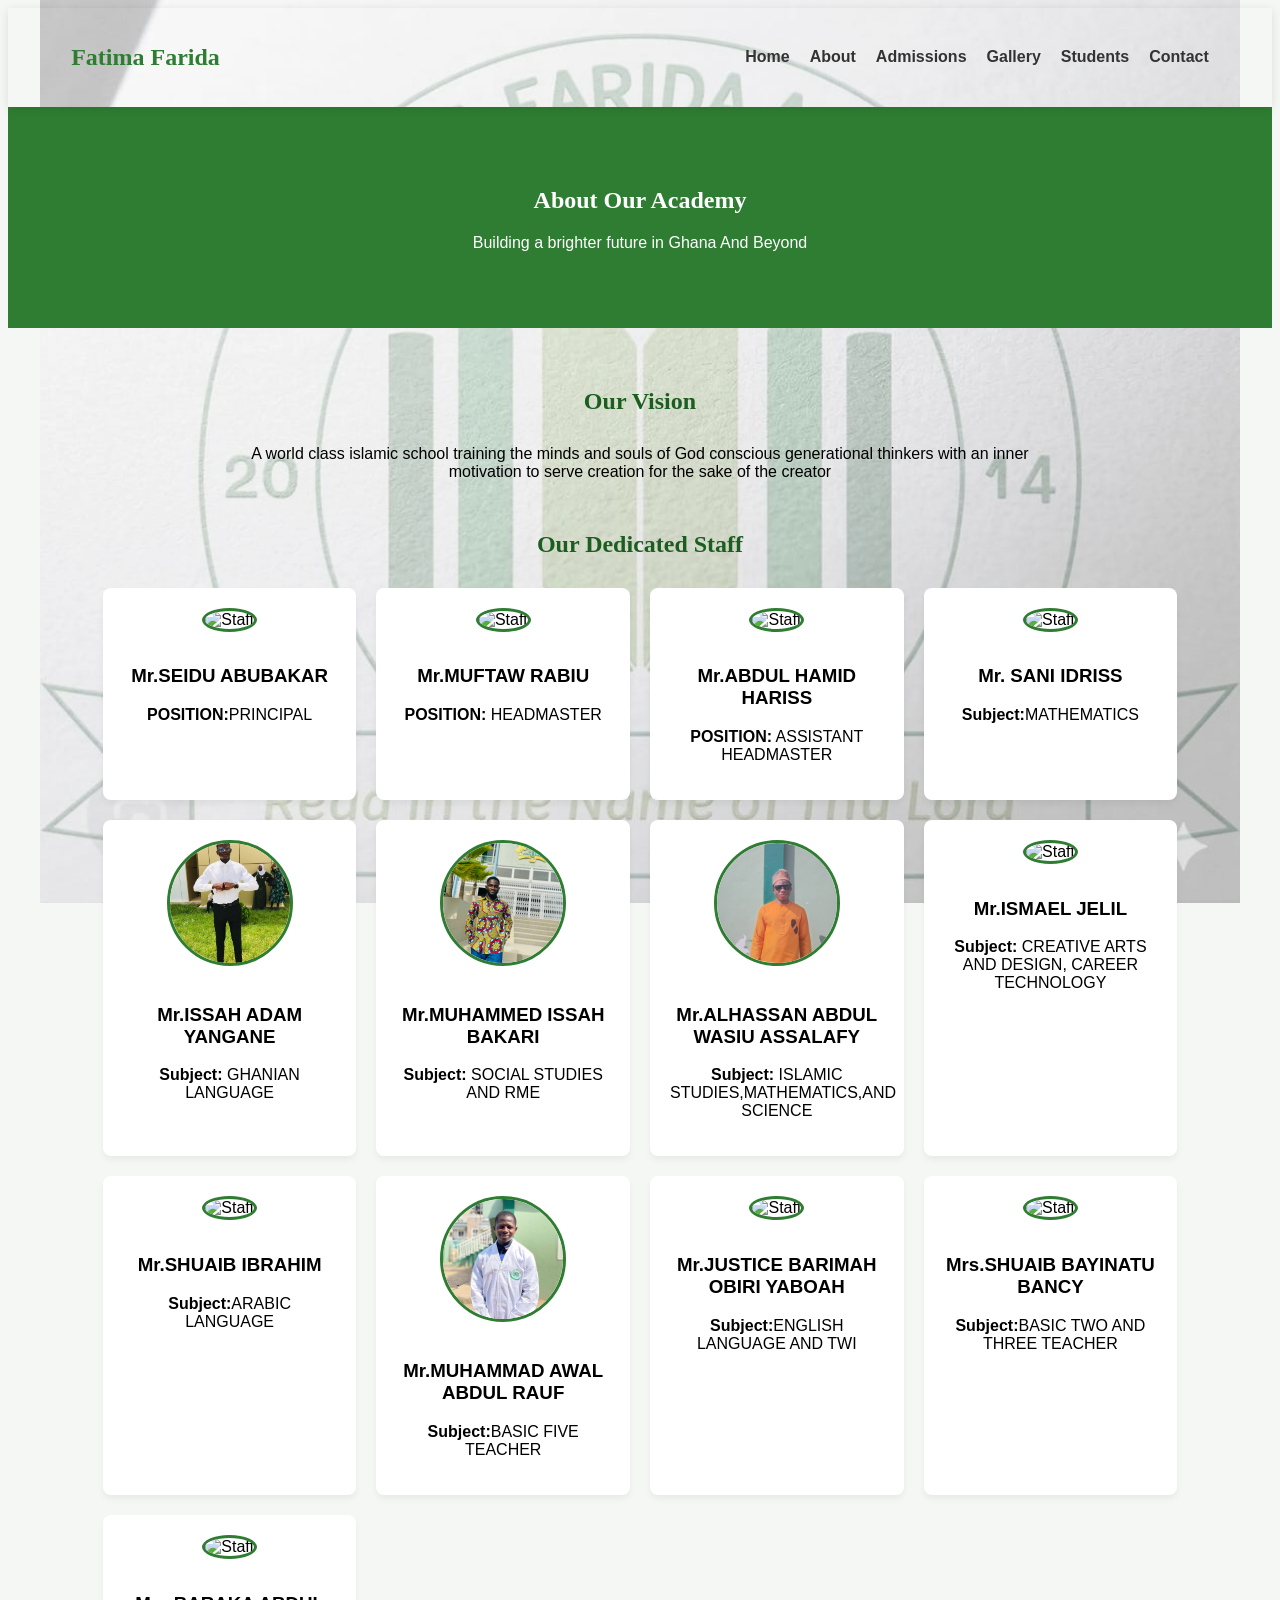
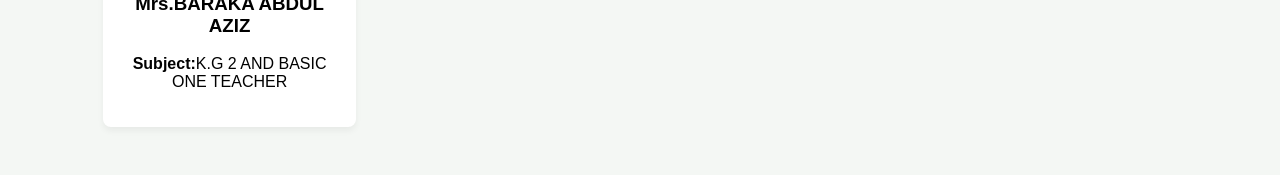
==== about.html @ b263b692 "FIRST UPLOAD OF FFA WEBSITE" ====
<!DOCTYPE html>
<html lang="en">
<head>
    <link rel="stylesheet" href="style.css">
    <title>About Us - Fatima Farida Academy</title>
</head>
<body>
    <nav>
        <div class="logo"><h1>Fatima Farida</h1></div>
        <ul class="nav-links">
            <li><a href="index.html">Home</a></li>
            <li><a href="about.html">About</a></li>
            <li><a href="admissions.html">Admissions</a></li>
            <li><a href="gallery.html">Gallery</a></li>
            <li><a href="students.html">Students</a></li>
            <li><a href="contact.html">Contact</a></li>
        </ul>
    </nav>

    <section class="header-banner">
        <h1>About Our Academy</h1>
        <p>Building a brighter future in Ghana And Beyond</p>
    </section>

    <div class="container">
        <h2 class="section-title">Our Vision</h2>
        <p style="text-align: center; max-width: 800px; margin: auto;">A world class islamic school training the minds and souls of God conscious generational thinkers with an inner motivation to serve creation for the sake of the creator</p>
                
        <h2 class="section-title" style="margin-top: 50px;">Our Dedicated Staff</h2>        <div class="staff-grid">
            <div class="staff-card">
                <img src="https://via.placeholder.com/150" alt="Staff">
                <h3>Mr.SEIDU ABUBAKAR</h3>
                <p><strong>POSITION:</strong>PRINCIPAL </p>
            </div>
            <div class="staff-card">
                <img src="https://via.placeholder.com/150" alt="Staff">
                <h3>Mr.MUFTAW RABIU</h3>
                <p><strong>POSITION:</strong> HEADMASTER</p>
            </div>
            <div class="staff-card">
                <img src="https://via.placeholder.com/150" alt="Staff">
                <h3>Mr.ABDUL HAMID HARISS</h3>
                <p><strong>POSITION:</strong> ASSISTANT HEADMASTER</p>
            </div>
            <div class="staff-card">
                <img src="https://via.placeholder.com/150" alt="Staff">
                <h3>Mr. SANI IDRISS</h3>
                <p><strong>Subject:</strong>MATHEMATICS</p>
            </div>
            <div class="staff-card">
                <img src=IMAGES/issah.jpeg alt="Staff">
                <h3>Mr.ISSAH ADAM YANGANE</h3>
                <p><strong>Subject:</strong> GHANIAN LANGUAGE</p>
            </div>
            <div class="staff-card">
                <img src=IMAGES/bakari.jpeg alt="Staff">
                <h3>Mr.MUHAMMED ISSAH BAKARI</h3>
                <p><strong>Subject:</strong> SOCIAL STUDIES AND RME</p>
            </div>
            <div class="staff-card">
                <img src=IMAGES/assalafy.jpeg alt="Staff">
                <h3>Mr.ALHASSAN ABDUL WASIU ASSALAFY</h3>
                <p><strong>Subject:</strong> ISLAMIC STUDIES,MATHEMATICS,AND SCIENCE</p>
            </div>
            <div class="staff-card">
                <img src="https://via.placeholder.com/150" alt="Staff">
                <h3>Mr.ISMAEL JELIL</h3>
                <p><strong>Subject:</strong> CREATIVE ARTS AND DESIGN, CAREER TECHNOLOGY</p>
            </div>
            <div class="staff-card">
                <img src="https://via.placeholder.com/150" alt="Staff">
                <h3>Mr.SHUAIB IBRAHIM</h3>
                <p><strong>Subject:</strong>ARABIC LANGUAGE </p>
            </div>
            <div class="staff-card">
                <img src=IMAGES/class5.jpeg alt="Staff">
                <h3>Mr.MUHAMMAD AWAL ABDUL RAUF</h3>
                <p><strong>Subject:</strong>BASIC FIVE TEACHER </p>
            </div>
            <div class="staff-card">
                <img src=IMAGES/class51.jpeg alt="Staff">
                <h3>Mr.JUSTICE BARIMAH OBIRI YABOAH</h3>
                <p><strong>Subject:</strong>ENGLISH LANGUAGE AND TWI </p>
            </div>
            <div class="staff-card">
                <img src=IMAGES/class52.jpeg alt="Staff">
                <h3>Mrs.SHUAIB BAYINATU BANCY</h3>
                <p><strong>Subject:</strong>BASIC TWO AND THREE TEACHER </p>
            </div>
            <div class="staff-card">
                <img src=IMAGES/class52.jpeg alt="Staff">
                <h3>Mrs.BARAKA ABDUL AZIZ</h3>
                <p><strong>Subject:</strong>K.G 2 AND BASIC ONE TEACHER</p>
            </div>
        </div>
    </div>
</body>
</html>
---- style.css ----
:root {
    --primary-green: #2e7d32;
    --dark-green: #1b5e20;
    --accent-yellow: #fdd835;
    --light-bg: #f4f7f4;
     --primary-green: #2e7d32;
    --text-dark: #333;
}
 



body {

background-color: #1b5e20;
    background-image: url("IMAGES/logo2.jpeg");
    background-repeat: no-repeat;
    background-position: center;
    background-size: 1200px;
    background-attachment:fixed;
}
body {
    position: relative;
    background-color:#f4f7f4 ;
}
body::before { 
    content: "";
    position: fixed;
    top: 0;
    left: 0;
    width: 100%;
    height: 100%;
    background-image: url("IMAGES/logo.jpg.jpeg");
    background-repeat: no-repeat;
    background-position: center;
    background-size: 1200px;
    background-attachment:fixed;
    opacity: 0.06;
    z-index: -1;


}

/* Navigation */
nav { background: var(--white); padding: 1rem 5%; display: flex; justify-content: space-between; align-items: center; box-shadow: 0 2px 10px rgba(0,0,0,0.1); position: sticky; top: 0; z-index: 1000; }
.logo h1 { color: var(--primary-green); font-size: 1.5rem; }
.nav-links { list-style: none; display: flex; }
.nav-links li { margin-left: 20px; }
.nav-links a { text-decoration: none; color: var(--text-dark); font-weight: 600; transition: 0.3s; }
.nav-links a:hover { color: var(--primary-green); }

/* Common Layouts */
.container { width: 85%; margin: auto; padding: 40px 0; }
.header-banner { background: var(--primary-green); color: white; padding: 60px 0; text-align: center; }
.section-title { margin-bottom: 30px; text-align: center; color: var(--dark-green); }

/* Tables (Fees/Exams/Students) */
table { width: 100%; border-collapse: collapse; background: white; margin-top: 20px; }
th, td { padding: 15px; border: 1px solid #ddd; text-align: left; }
th { background: var(--primary-green); color: white; }

/* Staff Grid */
.staff-grid { display: grid; grid-template-columns: repeat(auto-fit, minmax(250px, 1fr)); gap: 20px; }
.staff-card { background: white; padding: 20px; text-align: center; border-radius: 8px; box-shadow: 0 4px 6px rgba(0,0,0,0.05); }
.staff-card img { width: 120px; height: 120px; border-radius: 50%; object-fit: cover; border: 3px solid var(--primary-green); margin-bottom: 15px; }

/* Gallery */
.gallery-grid { display: grid; grid-template-columns: repeat(auto-fill, minmax(250px, 1fr)); gap: 15px; }
.gallery-grid img { width: 100%; height: 200px; object-fit: cover; border-radius: 5px; }

/* Footer */
footer { background: #222; color: white; text-align: center; padding: 30px; margin-top: 50px; }

/* Smooth Font Upgrade */
body { font-family: 'Poppins', sans-serif; }
h1, h2 { font-family: 'Playfair Display', serif; }

/* Hero Text Animation */
.hero-content h1 {
    animation: fadeInUp 1.2s ease-out;
}

@keyframes fadeInUp {
    from { opacity: 0; transform: translateY(30px); }
    to { opacity: 1; transform: translateY(0); }
}

/* Hover Effects for Cards */
.card {
    transition: all 0.4s cubic-bezier(0.175, 0.885, 0.32, 1.275);
}

.card:hover {
    transform: translateY(-15px);
    box-shadow: 0 20px 40px rgba(0,0,0,0.2);
    border-bottom: 5px solid #FFD700;
}

/* Button Pulse Effect */
.btn {
    position: relative;
    overflow: hidden;
    transition: 0.3s;
}

.btn:hover {
    letter-spacing: 2px;
    box-shadow: 0 0 20px rgba(255, 215, 0, 0.6);
}
/* Floating WhatsApp Button */
.whatsapp-float {
    position: fixed;
    width: 60px;
    height: 60px;
    bottom: 40px;
    right: 40px;
    background-color: #25d366;
    color: #FFF;
    border-radius: 50px;
    text-align: center;
    font-size: 30px;
    box-shadow: 2px 2px 10px rgba(0,0,0,0.2);
    z-index: 1000;
    display: flex;
    align-items: center;
    justify-content: center;
    text-decoration: none;
    transition: all 0.3s ease;
    animation: pulse-green 2s infinite;
}

.whatsapp-float:hover {
    transform: scale(1.1);
    background-color: #128c7e;
    color: #FFD700; /* Subtle gold glow on hover */
}

/* Pulse Animation to grab attention */
@keyframes pulse-green {
    0% { transform: scale(0.95); box-shadow: 0 0 0 0 rgba(37, 211, 102, 0.7); }
    70% { transform: scale(1); box-shadow: 0 0 0 15px rgba(37, 211, 102, 0); }
    100% { transform: scale(0.95); box-shadow: 0 0 0 0 rgba(37, 211, 102, 0); }
}
/* Notice Board Styling */
.notice-section {
    padding: 60px 5%;
    background: #f9f9f9;
}

.notice-container {
    max-width: 1000px;
    margin: 0 auto;
    background: white;
    border-radius: 12px;
    box-shadow: 0 10px 30px rgba(0,0,0,0.05);
    overflow: hidden;
    border-left: 5px solid #002147;
}

.notice-header {
    background: #002147;
    color: white;
    padding: 20px 30px;
    display: flex;
    justify-content: space-between;
    align-items: center;
}

.live-indicator {
    background: #ff4b2b;
    padding: 5px 12px;
    border-radius: 20px;
    font-size: 0.7rem;
    font-weight: bold;
    animation: blink 1.5s infinite;
}

@keyframes blink {
    0% { opacity: 1; }
    50% { opacity: 0.4; }
    100% { opacity: 1; }
}

.notice-list { padding: 20px; }

.notice-item {
    padding: 20px;
    border-bottom: 1px solid #eee;
    transition: 0.3s;
}

.notice-item:last-child { border-bottom: none; }

.notice-item:hover { background: #fdfdfd; transform: translateX(5px); }

.notice-meta { margin-bottom: 10px; display: flex; gap: 10px; align-items: center; }

.badge {
    font-size: 0.7rem;
    padding: 3px 10px;
    border-radius: 4px;
    color: white;
    font-weight: bold;
}

.badge.pin { background: #FFD700; color: #000; }
.badge.news { background: #4CAF50; }

.notice-item h3 { margin: 0 0 10px 0; color: #002147; font-size: 1.2rem; }
.notice-item p { margin: 0 0 15px 0; color: #666; font-size: 0.95rem; }

.notice-link {
    color: #4CAF50;
    text-decoration: none;
    font-weight: bold;
    font-size: 0.9rem;
}
/* Splash Screen Styles */
#splash-screen {
    position: fixed;
    top: 0;
    left: 0;
    width: 100%;
    height: 100vh;

    background-color: #1b5e20;
    display: flex;
    justify-content: center;
    align-items: center;
    z-index: 9999; /* Ensures it stays on top of everything */
    transition: opacity 0.8s ease, visibility 0.8s;
}

.splash-content {
    text-align: center;
}

.splash-logo {
    width: 150px;
    animation: popIn 1s cubic-bezier(0.175, 0.885, 0.32, 1.275);
}

.splash-text {
    color: white;
    font-family: 'Playfair Display', serif;
    margin-top: 20px;
    letter-spacing: 3px;
    font-size: 1.5rem;
    opacity: 0;
    animation: fadeInText 1s forwards 0.5s;
}

.loading-bar {
    width: 0;
    height: 3px;
    background: #FFD700; /* Gold */
    margin: 20px auto 0;
    border-radius: 10px;
    animation: loadProgress 1.5s ease-in-out forwards;
}

/* Animations */
@keyframes popIn {
    0% { transform: scale(0); opacity: 0; }
    100% { transform: scale(1); opacity: 1; }
}

@keyframes fadeInText {
    to { opacity: 1; }
}

@keyframes loadProgress {
    0% { width: 0; }
    100% { width: 200px; }
}

/* Hide splash screen class */
.fade-out {
    opacity: 0;
    visibility: hidden;
}
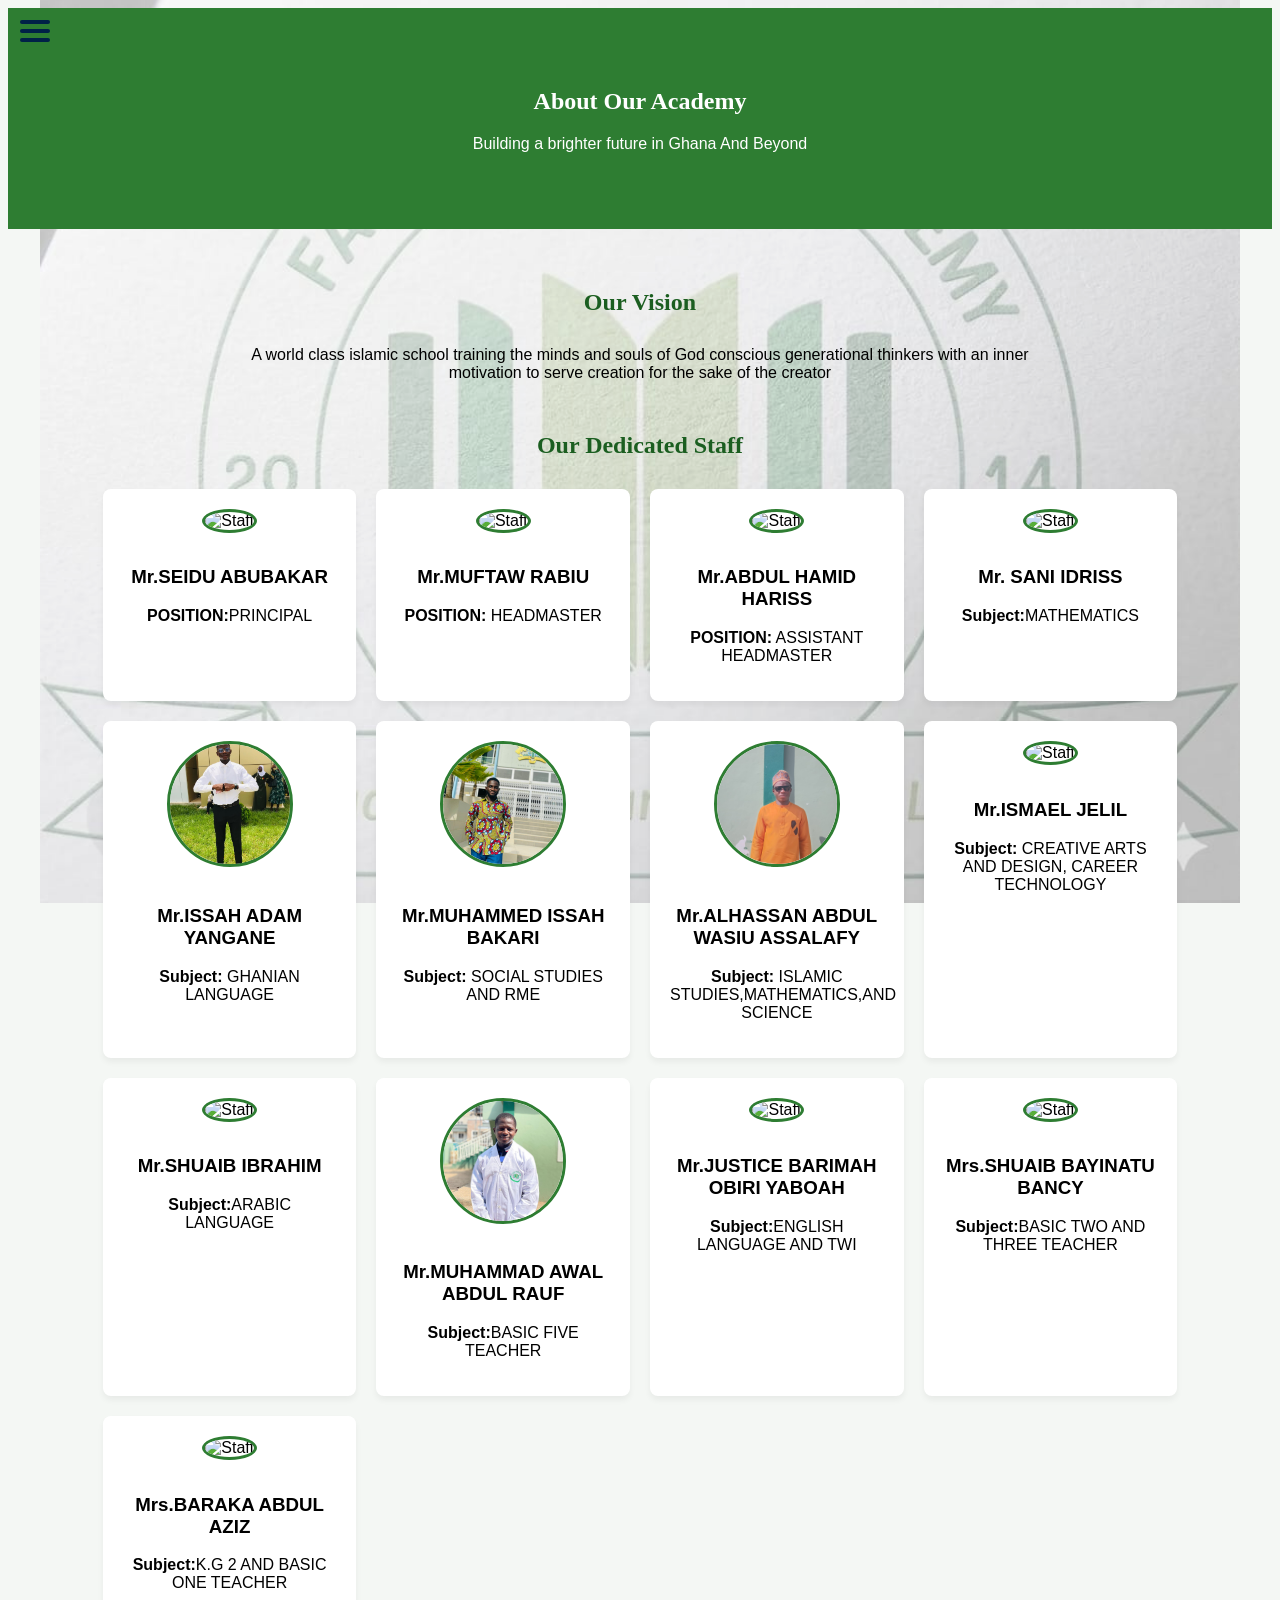
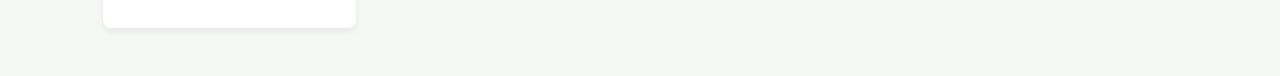
==== commit 1b0d9c84: "Add files via upload" ====
--- a/about.html
+++ b/about.html
@@ -1,98 +1,125 @@
-<!DOCTYPE html>
-<html lang="en">
-<head>
-    <link rel="stylesheet" href="style.css">
-    <title>About Us - Fatima Farida Academy</title>
-</head>
-<body>
-    <nav>
-        <div class="logo"><h1>Fatima Farida</h1></div>
-        <ul class="nav-links">
-            <li><a href="index.html">Home</a></li>
-            <li><a href="about.html">About</a></li>
-            <li><a href="admissions.html">Admissions</a></li>
-            <li><a href="gallery.html">Gallery</a></li>
-            <li><a href="students.html">Students</a></li>
-            <li><a href="contact.html">Contact</a></li>
-        </ul>
-    </nav>
-
-    <section class="header-banner">
-        <h1>About Our Academy</h1>
-        <p>Building a brighter future in Ghana And Beyond</p>
-    </section>
-
-    <div class="container">
-        <h2 class="section-title">Our Vision</h2>
-        <p style="text-align: center; max-width: 800px; margin: auto;">A world class islamic school training the minds and souls of God conscious generational thinkers with an inner motivation to serve creation for the sake of the creator</p>
-                
-        <h2 class="section-title" style="margin-top: 50px;">Our Dedicated Staff</h2>        <div class="staff-grid">
-            <div class="staff-card">
-                <img src="https://via.placeholder.com/150" alt="Staff">
-                <h3>Mr.SEIDU ABUBAKAR</h3>
-                <p><strong>POSITION:</strong>PRINCIPAL </p>
-            </div>
-            <div class="staff-card">
-                <img src="https://via.placeholder.com/150" alt="Staff">
-                <h3>Mr.MUFTAW RABIU</h3>
-                <p><strong>POSITION:</strong> HEADMASTER</p>
-            </div>
-            <div class="staff-card">
-                <img src="https://via.placeholder.com/150" alt="Staff">
-                <h3>Mr.ABDUL HAMID HARISS</h3>
-                <p><strong>POSITION:</strong> ASSISTANT HEADMASTER</p>
-            </div>
-            <div class="staff-card">
-                <img src="https://via.placeholder.com/150" alt="Staff">
-                <h3>Mr. SANI IDRISS</h3>
-                <p><strong>Subject:</strong>MATHEMATICS</p>
-            </div>
-            <div class="staff-card">
-                <img src=IMAGES/issah.jpeg alt="Staff">
-                <h3>Mr.ISSAH ADAM YANGANE</h3>
-                <p><strong>Subject:</strong> GHANIAN LANGUAGE</p>
-            </div>
-            <div class="staff-card">
-                <img src=IMAGES/bakari.jpeg alt="Staff">
-                <h3>Mr.MUHAMMED ISSAH BAKARI</h3>
-                <p><strong>Subject:</strong> SOCIAL STUDIES AND RME</p>
-            </div>
-            <div class="staff-card">
-                <img src=IMAGES/assalafy.jpeg alt="Staff">
-                <h3>Mr.ALHASSAN ABDUL WASIU ASSALAFY</h3>
-                <p><strong>Subject:</strong> ISLAMIC STUDIES,MATHEMATICS,AND SCIENCE</p>
-            </div>
-            <div class="staff-card">
-                <img src="https://via.placeholder.com/150" alt="Staff">
-                <h3>Mr.ISMAEL JELIL</h3>
-                <p><strong>Subject:</strong> CREATIVE ARTS AND DESIGN, CAREER TECHNOLOGY</p>
-            </div>
-            <div class="staff-card">
-                <img src="https://via.placeholder.com/150" alt="Staff">
-                <h3>Mr.SHUAIB IBRAHIM</h3>
-                <p><strong>Subject:</strong>ARABIC LANGUAGE </p>
-            </div>
-            <div class="staff-card">
-                <img src=IMAGES/class5.jpeg alt="Staff">
-                <h3>Mr.MUHAMMAD AWAL ABDUL RAUF</h3>
-                <p><strong>Subject:</strong>BASIC FIVE TEACHER </p>
-            </div>
-            <div class="staff-card">
-                <img src=IMAGES/class51.jpeg alt="Staff">
-                <h3>Mr.JUSTICE BARIMAH OBIRI YABOAH</h3>
-                <p><strong>Subject:</strong>ENGLISH LANGUAGE AND TWI </p>
-            </div>
-            <div class="staff-card">
-                <img src=IMAGES/class52.jpeg alt="Staff">
-                <h3>Mrs.SHUAIB BAYINATU BANCY</h3>
-                <p><strong>Subject:</strong>BASIC TWO AND THREE TEACHER </p>
-            </div>
-            <div class="staff-card">
-                <img src=IMAGES/class52.jpeg alt="Staff">
-                <h3>Mrs.BARAKA ABDUL AZIZ</h3>
-                <p><strong>Subject:</strong>K.G 2 AND BASIC ONE TEACHER</p>
-            </div>
-        </div>
-    </div>
-</body>
+<!DOCTYPE html>
+<html lang="en">
+<head>
+    <link rel="stylesheet" href="style.css">
+    <title>About Us - Fatima Farida Academy</title>
+</head>
+<body>
+    <div id="menu-icon" onclick="toggleNav()">
+    <span></span>
+    <span></span>
+    <span></span>
+</div>
+
+<div id="mySidebar" class="sidebar">
+    <a href="javascript:void(0)" class="closebtn" onclick="toggleNav()">×</a>
+    <div class="sidebar-logo">
+        <img src="IMAGES/logo.jpg.jpeg"FFA Logo" width="100">
+        <h3>FFA ADMIN</h3>
+    </div>
+    <a href="index.html" class="nav-item">Dashboard Home</a>
+        <a href="idgenerator.html" class="nav-item active">ID Card Generator</a>
+        <a href="students-list.html" class="nav-item">Student Database</a>
+        <a href="admissions.html" class="nav-item">New Admissions</a>
+        <a href="gallery.html" class="nav-item">Gallery</a>
+         <a href="results.html" class="nav-item">Results</a>
+          <a href="staffdashboard.html" class="nav-item">staffdashboard</a>
+            <a href="tahfiz.html" class="nav-item">Tahfiz</a>
+             <a href="about.html" class="nav-item">About</a>
+              <a href="admin.html" class="nav-item">Admin</a>
+               <a href="contact.html" class="nav-item">contact</a>
+              <a href="examination.html" class="nav-item">examination</a>
+               <a href="admission form.html" class="nav-item">admission form</a>
+
+</div>
+    
+    <section class="header-banner">
+        <h1>About Our Academy</h1>
+        <p>Building a brighter future in Ghana And Beyond</p>
+    </section>
+
+    <div class="container">
+        <h2 class="section-title">Our Vision</h2>
+        <p style="text-align: center; max-width: 800px; margin: auto;">A world class islamic school training the minds and souls of God conscious generational thinkers with an inner motivation to serve creation for the sake of the creator</p>
+                
+        <h2 class="section-title" style="margin-top: 50px;">Our Dedicated Staff</h2>        <div class="staff-grid">
+            <div class="staff-card">
+                <img src="https://via.placeholder.com/150" alt="Staff">
+                <h3>Mr.SEIDU ABUBAKAR</h3>
+                <p><strong>POSITION:</strong>PRINCIPAL </p>
+            </div>
+            <div class="staff-card">
+                <img src="https://via.placeholder.com/150" alt="Staff">
+                <h3>Mr.MUFTAW RABIU</h3>
+                <p><strong>POSITION:</strong> HEADMASTER</p>
+            </div>
+            <div class="staff-card">
+                <img src="https://via.placeholder.com/150" alt="Staff">
+                <h3>Mr.ABDUL HAMID HARISS</h3>
+                <p><strong>POSITION:</strong> ASSISTANT HEADMASTER</p>
+            </div>
+            <div class="staff-card">
+                <img src="https://via.placeholder.com/150" alt="Staff">
+                <h3>Mr. SANI IDRISS</h3>
+                <p><strong>Subject:</strong>MATHEMATICS</p>
+            </div>
+            <div class="staff-card">
+                <img src=IMAGES/issah.jpeg alt="Staff">
+                <h3>Mr.ISSAH ADAM YANGANE</h3>
+                <p><strong>Subject:</strong> GHANIAN LANGUAGE</p>
+            </div>
+            <div class="staff-card">
+                <img src=IMAGES/bakari.jpeg alt="Staff">
+                <h3>Mr.MUHAMMED ISSAH BAKARI</h3>
+                <p><strong>Subject:</strong> SOCIAL STUDIES AND RME</p>
+            </div>
+            <div class="staff-card">
+                <img src=IMAGES/assalafy.jpeg alt="Staff">
+                <h3>Mr.ALHASSAN ABDUL WASIU ASSALAFY</h3>
+                <p><strong>Subject:</strong> ISLAMIC STUDIES,MATHEMATICS,AND SCIENCE</p>
+            </div>
+            <div class="staff-card">
+                <img src="https://via.placeholder.com/150" alt="Staff">
+                <h3>Mr.ISMAEL JELIL</h3>
+                <p><strong>Subject:</strong> CREATIVE ARTS AND DESIGN, CAREER TECHNOLOGY</p>
+            </div>
+            <div class="staff-card">
+                <img src="https://via.placeholder.com/150" alt="Staff">
+                <h3>Mr.SHUAIB IBRAHIM</h3>
+                <p><strong>Subject:</strong>ARABIC LANGUAGE </p>
+            </div>
+            <div class="staff-card">
+                <img src=IMAGES/class5.jpeg alt="Staff">
+                <h3>Mr.MUHAMMAD AWAL ABDUL RAUF</h3>
+                <p><strong>Subject:</strong>BASIC FIVE TEACHER </p>
+            </div>
+            <div class="staff-card">
+                <img src=IMAGES/class51.jpeg alt="Staff">
+                <h3>Mr.JUSTICE BARIMAH OBIRI YABOAH</h3>
+                <p><strong>Subject:</strong>ENGLISH LANGUAGE AND TWI </p>
+            </div>
+            <div class="staff-card">
+                <img src=IMAGES/class52.jpeg alt="Staff">
+                <h3>Mrs.SHUAIB BAYINATU BANCY</h3>
+                <p><strong>Subject:</strong>BASIC TWO AND THREE TEACHER </p>
+            </div>
+            <div class="staff-card">
+                <img src=IMAGES/class52.jpeg alt="Staff">
+                <h3>Mrs.BARAKA ABDUL AZIZ</h3>
+                <p><strong>Subject:</strong>K.G 2 AND BASIC ONE TEACHER</p>
+            </div>
+        </div>
+    </div>
+    <script>
+    function toggleNav() {
+    var sidebar = document.getElementById("mySidebar");
+    
+    if (sidebar.style.left === "0px") {
+        sidebar.style.left = "-250px"; // Hide it
+    } else {
+        sidebar.style.left = "0px";    // Show it
+    }
+}
+    </script>
+</body>
 </html>
--- a/style.css
+++ b/style.css
@@ -1,281 +1,362 @@
-:root {
-    --primary-green: #2e7d32;
-    --dark-green: #1b5e20;
-    --accent-yellow: #fdd835;
-    --light-bg: #f4f7f4;
-     --primary-green: #2e7d32;
-    --text-dark: #333;
-}
- 
-
-
-
-body {
-
-background-color: #1b5e20;
-    background-image: url("IMAGES/logo2.jpeg");
-    background-repeat: no-repeat;
-    background-position: center;
-    background-size: 1200px;
-    background-attachment:fixed;
-}
-body {
-    position: relative;
-    background-color:#f4f7f4 ;
-}
-body::before { 
-    content: "";
-    position: fixed;
-    top: 0;
-    left: 0;
-    width: 100%;
-    height: 100%;
-    background-image: url("IMAGES/logo.jpg.jpeg");
-    background-repeat: no-repeat;
-    background-position: center;
-    background-size: 1200px;
-    background-attachment:fixed;
-    opacity: 0.06;
-    z-index: -1;
-
-
-}
-
-/* Navigation */
-nav { background: var(--white); padding: 1rem 5%; display: flex; justify-content: space-between; align-items: center; box-shadow: 0 2px 10px rgba(0,0,0,0.1); position: sticky; top: 0; z-index: 1000; }
-.logo h1 { color: var(--primary-green); font-size: 1.5rem; }
-.nav-links { list-style: none; display: flex; }
-.nav-links li { margin-left: 20px; }
-.nav-links a { text-decoration: none; color: var(--text-dark); font-weight: 600; transition: 0.3s; }
-.nav-links a:hover { color: var(--primary-green); }
-
-/* Common Layouts */
-.container { width: 85%; margin: auto; padding: 40px 0; }
-.header-banner { background: var(--primary-green); color: white; padding: 60px 0; text-align: center; }
-.section-title { margin-bottom: 30px; text-align: center; color: var(--dark-green); }
-
-/* Tables (Fees/Exams/Students) */
-table { width: 100%; border-collapse: collapse; background: white; margin-top: 20px; }
-th, td { padding: 15px; border: 1px solid #ddd; text-align: left; }
-th { background: var(--primary-green); color: white; }
-
-/* Staff Grid */
-.staff-grid { display: grid; grid-template-columns: repeat(auto-fit, minmax(250px, 1fr)); gap: 20px; }
-.staff-card { background: white; padding: 20px; text-align: center; border-radius: 8px; box-shadow: 0 4px 6px rgba(0,0,0,0.05); }
-.staff-card img { width: 120px; height: 120px; border-radius: 50%; object-fit: cover; border: 3px solid var(--primary-green); margin-bottom: 15px; }
-
-/* Gallery */
-.gallery-grid { display: grid; grid-template-columns: repeat(auto-fill, minmax(250px, 1fr)); gap: 15px; }
-.gallery-grid img { width: 100%; height: 200px; object-fit: cover; border-radius: 5px; }
-
-/* Footer */
-footer { background: #222; color: white; text-align: center; padding: 30px; margin-top: 50px; }
-
-/* Smooth Font Upgrade */
-body { font-family: 'Poppins', sans-serif; }
-h1, h2 { font-family: 'Playfair Display', serif; }
-
-/* Hero Text Animation */
-.hero-content h1 {
-    animation: fadeInUp 1.2s ease-out;
-}
-
-@keyframes fadeInUp {
-    from { opacity: 0; transform: translateY(30px); }
-    to { opacity: 1; transform: translateY(0); }
-}
-
-/* Hover Effects for Cards */
-.card {
-    transition: all 0.4s cubic-bezier(0.175, 0.885, 0.32, 1.275);
-}
-
-.card:hover {
-    transform: translateY(-15px);
-    box-shadow: 0 20px 40px rgba(0,0,0,0.2);
-    border-bottom: 5px solid #FFD700;
-}
-
-/* Button Pulse Effect */
-.btn {
-    position: relative;
-    overflow: hidden;
-    transition: 0.3s;
-}
-
-.btn:hover {
-    letter-spacing: 2px;
-    box-shadow: 0 0 20px rgba(255, 215, 0, 0.6);
-}
-/* Floating WhatsApp Button */
-.whatsapp-float {
-    position: fixed;
-    width: 60px;
-    height: 60px;
-    bottom: 40px;
-    right: 40px;
-    background-color: #25d366;
-    color: #FFF;
-    border-radius: 50px;
-    text-align: center;
-    font-size: 30px;
-    box-shadow: 2px 2px 10px rgba(0,0,0,0.2);
-    z-index: 1000;
-    display: flex;
-    align-items: center;
-    justify-content: center;
-    text-decoration: none;
-    transition: all 0.3s ease;
-    animation: pulse-green 2s infinite;
-}
-
-.whatsapp-float:hover {
-    transform: scale(1.1);
-    background-color: #128c7e;
-    color: #FFD700; /* Subtle gold glow on hover */
-}
-
-/* Pulse Animation to grab attention */
-@keyframes pulse-green {
-    0% { transform: scale(0.95); box-shadow: 0 0 0 0 rgba(37, 211, 102, 0.7); }
-    70% { transform: scale(1); box-shadow: 0 0 0 15px rgba(37, 211, 102, 0); }
-    100% { transform: scale(0.95); box-shadow: 0 0 0 0 rgba(37, 211, 102, 0); }
-}
-/* Notice Board Styling */
-.notice-section {
-    padding: 60px 5%;
-    background: #f9f9f9;
-}
-
-.notice-container {
-    max-width: 1000px;
-    margin: 0 auto;
-    background: white;
-    border-radius: 12px;
-    box-shadow: 0 10px 30px rgba(0,0,0,0.05);
-    overflow: hidden;
-    border-left: 5px solid #002147;
-}
-
-.notice-header {
-    background: #002147;
-    color: white;
-    padding: 20px 30px;
-    display: flex;
-    justify-content: space-between;
-    align-items: center;
-}
-
-.live-indicator {
-    background: #ff4b2b;
-    padding: 5px 12px;
-    border-radius: 20px;
-    font-size: 0.7rem;
-    font-weight: bold;
-    animation: blink 1.5s infinite;
-}
-
-@keyframes blink {
-    0% { opacity: 1; }
-    50% { opacity: 0.4; }
-    100% { opacity: 1; }
-}
-
-.notice-list { padding: 20px; }
-
-.notice-item {
-    padding: 20px;
-    border-bottom: 1px solid #eee;
-    transition: 0.3s;
-}
-
-.notice-item:last-child { border-bottom: none; }
-
-.notice-item:hover { background: #fdfdfd; transform: translateX(5px); }
-
-.notice-meta { margin-bottom: 10px; display: flex; gap: 10px; align-items: center; }
-
-.badge {
-    font-size: 0.7rem;
-    padding: 3px 10px;
-    border-radius: 4px;
-    color: white;
-    font-weight: bold;
-}
-
-.badge.pin { background: #FFD700; color: #000; }
-.badge.news { background: #4CAF50; }
-
-.notice-item h3 { margin: 0 0 10px 0; color: #002147; font-size: 1.2rem; }
-.notice-item p { margin: 0 0 15px 0; color: #666; font-size: 0.95rem; }
-
-.notice-link {
-    color: #4CAF50;
-    text-decoration: none;
-    font-weight: bold;
-    font-size: 0.9rem;
-}
-/* Splash Screen Styles */
-#splash-screen {
-    position: fixed;
-    top: 0;
-    left: 0;
-    width: 100%;
-    height: 100vh;
-
-    background-color: #1b5e20;
-    display: flex;
-    justify-content: center;
-    align-items: center;
-    z-index: 9999; /* Ensures it stays on top of everything */
-    transition: opacity 0.8s ease, visibility 0.8s;
-}
-
-.splash-content {
-    text-align: center;
-}
-
-.splash-logo {
-    width: 150px;
-    animation: popIn 1s cubic-bezier(0.175, 0.885, 0.32, 1.275);
-}
-
-.splash-text {
-    color: white;
-    font-family: 'Playfair Display', serif;
-    margin-top: 20px;
-    letter-spacing: 3px;
-    font-size: 1.5rem;
-    opacity: 0;
-    animation: fadeInText 1s forwards 0.5s;
-}
-
-.loading-bar {
-    width: 0;
-    height: 3px;
-    background: #FFD700; /* Gold */
-    margin: 20px auto 0;
-    border-radius: 10px;
-    animation: loadProgress 1.5s ease-in-out forwards;
-}
-
-/* Animations */
-@keyframes popIn {
-    0% { transform: scale(0); opacity: 0; }
-    100% { transform: scale(1); opacity: 1; }
-}
-
-@keyframes fadeInText {
-    to { opacity: 1; }
-}
-
-@keyframes loadProgress {
-    0% { width: 0; }
-    100% { width: 200px; }
-}
-
-/* Hide splash screen class */
-.fade-out {
-    opacity: 0;
-    visibility: hidden;
+:root {
+    --primary-green: #2e7d32;
+    --dark-green: #1b5e20;
+    --accent-yellow: #fdd835;
+    --light-bg: #f4f7f4;
+     --primary-green: #2e7d32;
+    --text-dark: #333;
+}
+ 
+
+
+
+body {
+
+background-color: #1b5e20;
+    background-image: url("IMAGES/logo2.jpeg");
+    background-repeat: no-repeat;
+    background-position: center;
+    background-size: 1200px;
+    background-attachment:fixed;
+}
+body {
+    position: relative;
+    background-color:#f4f7f4 ;
+}
+body::before { 
+    content: "";
+    position: fixed;
+    top: 0;
+    left: 0;
+    width: 100%;
+    height: 100%;
+    background-image: url("IMAGES/logo.jpg.jpeg");
+    background-repeat: no-repeat;
+    background-position: center;
+    background-size: 1200px;
+    background-attachment:fixed;
+    opacity: 0.06;
+    z-index: -1;
+
+
+}
+
+/* Navigation */
+nav { background: var(--white); padding: 1rem 5%; display: flex; justify-content: space-between; align-items: center; box-shadow: 0 2px 10px rgba(0,0,0,0.1); position: sticky; top: 0; z-index: 1000; }
+.logo h1 { color: var(--primary-green); font-size: 1.5rem; }
+.nav-links { list-style: none; display: flex; }
+.nav-links li { margin-left: 20px; }
+.nav-links a { text-decoration: none; color: var(--text-dark); font-weight: 600; transition: 0.3s; }
+.nav-links a:hover { color: var(--primary-green); }
+
+/* Common Layouts */
+.container { width: 85%; margin: auto; padding: 40px 0; }
+.header-banner { background: var(--primary-green); color: white; padding: 60px 0; text-align: center; }
+.section-title { margin-bottom: 30px; text-align: center; color: var(--dark-green); }
+
+/* Tables (Fees/Exams/Students) */
+table { width: 100%; border-collapse: collapse; background: white; margin-top: 20px; }
+th, td { padding: 15px; border: 1px solid #ddd; text-align: left; }
+th { background: var(--primary-green); color: white; }
+
+/* Staff Grid */
+.staff-grid { display: grid; grid-template-columns: repeat(auto-fit, minmax(250px, 1fr)); gap: 20px; }
+.staff-card { background: white; padding: 20px; text-align: center; border-radius: 8px; box-shadow: 0 4px 6px rgba(0,0,0,0.05); }
+.staff-card img { width: 120px; height: 120px; border-radius: 50%; object-fit: cover; border: 3px solid var(--primary-green); margin-bottom: 15px; }
+
+/* Gallery */
+.gallery-grid { display: grid; grid-template-columns: repeat(auto-fill, minmax(250px, 1fr)); gap: 15px; }
+.gallery-grid img { width: 100%; height: 200px; object-fit: cover; border-radius: 5px; }
+
+/* Footer */
+footer { background: #222; color: white; text-align: center; padding: 30px; margin-top: 50px; }
+
+/* Smooth Font Upgrade */
+body { font-family: 'Poppins', sans-serif; }
+h1, h2 { font-family: 'Playfair Display', serif; }
+
+/* Hero Text Animation */
+.hero-content h1 {
+    animation: fadeInUp 1.2s ease-out;
+}
+
+@keyframes fadeInUp {
+    from { opacity: 0; transform: translateY(30px); }
+    to { opacity: 1; transform: translateY(0); }
+}
+
+/* Hover Effects for Cards */
+.card {
+    transition: all 0.4s cubic-bezier(0.175, 0.885, 0.32, 1.275);
+}
+
+.card:hover {
+    transform: translateY(-15px);
+    box-shadow: 0 20px 40px rgba(0,0,0,0.2);
+    border-bottom: 5px solid #FFD700;
+}
+
+/* Button Pulse Effect */
+.btn {
+    position: relative;
+    overflow: hidden;
+    transition: 0.3s;
+}
+
+.btn:hover {
+    letter-spacing: 2px;
+    box-shadow: 0 0 20px rgba(255, 215, 0, 0.6);
+}
+/* Floating WhatsApp Button */
+.whatsapp-float {
+    position: fixed;
+    width: 60px;
+    height: 60px;
+    bottom: 40px;
+    right: 40px;
+    background-color: #25d366;
+    color: #FFF;
+    border-radius: 50px;
+    text-align: center;
+    font-size: 30px;
+    box-shadow: 2px 2px 10px rgba(0,0,0,0.2);
+    z-index: 1000;
+    display: flex;
+    align-items: center;
+    justify-content: center;
+    text-decoration: none;
+    transition: all 0.3s ease;
+    animation: pulse-green 2s infinite;
+}
+
+.whatsapp-float:hover {
+    transform: scale(1.1);
+    background-color: #128c7e;
+    color: #FFD700; /* Subtle gold glow on hover */
+}
+
+/* Pulse Animation to grab attention */
+@keyframes pulse-green {
+    0% { transform: scale(0.95); box-shadow: 0 0 0 0 rgba(37, 211, 102, 0.7); }
+    70% { transform: scale(1); box-shadow: 0 0 0 15px rgba(37, 211, 102, 0); }
+    100% { transform: scale(0.95); box-shadow: 0 0 0 0 rgba(37, 211, 102, 0); }
+}
+/* Notice Board Styling */
+.notice-section {
+    padding: 60px 5%;
+    background: #f9f9f9;
+}
+
+.notice-container {
+    max-width: 1000px;
+    margin: 0 auto;
+    background: white;
+    border-radius: 12px;
+    box-shadow: 0 10px 30px rgba(0,0,0,0.05);
+    overflow: hidden;
+    border-left: 5px solid #002147;
+}
+
+.notice-header {
+    background: #002147;
+    color: white;
+    padding: 20px 30px;
+    display: flex;
+    justify-content: space-between;
+    align-items: center;
+}
+
+.live-indicator {
+    background: #ff4b2b;
+    padding: 5px 12px;
+    border-radius: 20px;
+    font-size: 0.7rem;
+    font-weight: bold;
+    animation: blink 1.5s infinite;
+}
+
+@keyframes blink {
+    0% { opacity: 1; }
+    50% { opacity: 0.4; }
+    100% { opacity: 1; }
+}
+
+.notice-list { padding: 20px; }
+
+.notice-item {
+    padding: 20px;
+    border-bottom: 1px solid #eee;
+    transition: 0.3s;
+}
+
+.notice-item:last-child { border-bottom: none; }
+
+.notice-item:hover { background: #fdfdfd; transform: translateX(5px); }
+
+.notice-meta { margin-bottom: 10px; display: flex; gap: 10px; align-items: center; }
+
+.badge {
+    font-size: 0.7rem;
+    padding: 3px 10px;
+    border-radius: 4px;
+    color: white;
+    font-weight: bold;
+}
+
+.badge.pin { background: #FFD700; color: #000; }
+.badge.news { background: #4CAF50; }
+
+.notice-item h3 { margin: 0 0 10px 0; color: #002147; font-size: 1.2rem; }
+.notice-item p { margin: 0 0 15px 0; color: #666; font-size: 0.95rem; }
+
+.notice-link {
+    color: #4CAF50;
+    text-decoration: none;
+    font-weight: bold;
+    font-size: 0.9rem;
+}
+/* Splash Screen Styles */
+#splash-screen {
+    position: fixed;
+    top: 0;
+    left: 0;
+    width: 100%;
+    height: 100vh;
+
+    background-color: #1b5e20;
+    display: flex;
+    justify-content: center;
+    align-items: center;
+    z-index: 9999; /* Ensures it stays on top of everything */
+    transition: opacity 0.8s ease, visibility 0.8s;
+}
+
+.splash-content {
+    text-align: center;
+}
+
+.splash-logo {
+    width: 150px;
+    animation: popIn 1s cubic-bezier(0.175, 0.885, 0.32, 1.275);
+}
+
+.splash-text {
+    color: white;
+    font-family: 'Playfair Display', serif;
+    margin-top: 20px;
+    letter-spacing: 3px;
+    font-size: 1.5rem;
+    opacity: 0;
+    animation: fadeInText 1s forwards 0.5s;
+}
+
+.loading-bar {
+    width: 0;
+    height: 3px;
+    background: #FFD700; /* Gold */
+    margin: 20px auto 0;
+    border-radius: 10px;
+    animation: loadProgress 1.5s ease-in-out forwards;
+}
+
+/* Animations */
+@keyframes popIn {
+    0% { transform: scale(0); opacity: 0; }
+    100% { transform: scale(1); opacity: 1; }
+}
+
+@keyframes fadeInText {
+    to { opacity: 1; }
+}
+
+@keyframes loadProgress {
+    0% { width: 0; }
+    100% { width: 200px; }
+}
+
+/* Hide splash screen class */
+.fade-out {
+    opacity: 0;
+    visibility: hidden;
+}
+/* The Hamburger Button */
+#menu-icon {
+    position: fixed;
+    top: 20px;
+    left: 20px;
+    cursor: pointer;
+    z-index: 1000;
+    display: flex;
+    flex-direction: column;
+    gap: 5px;
+}
+
+#menu-icon span {
+    width: 30px;
+    height: 4px;
+    background-color: #002147; /* FFA Blue */
+    border-radius: 2px;
+}
+
+/* Sidebar Styling */
+.sidebar {
+    height: 100%;
+    width: 250px;
+    position: fixed;
+    z-index: 999;
+    top: 0;
+    left: -250px; /* Start hidden on the left */
+    background-color: #2ddb7b;
+    overflow-x: hidden;
+    transition: 0.5s; /* Smooth slide speed */
+    padding-top: 60px;
+}
+
+.sidebar a {
+    padding: 15px 25px;
+    text-decoration: none;
+    font-size: 18px;
+    color: white;
+    display: block;
+    transition: 0.3s;
+}
+
+.sidebar a:hover {
+    background-color: #2e7d32; /* FFA Green */
+}
+
+.sidebar .closebtn {
+    position: absolute;
+    top: 10px;
+    right: 25px;
+    font-size: 36px;
+}
+/* --- MOBILE MASTER RULES --- */
+@media screen and (max-width: 768px) {
+    /* 1. The Navigation / Sidebar */
+    .sidebar {
+        width: 100% !important; /* Covers full screen when open */
+        left: -100%;
+    }
+    
+    /* 2. The Gallery & Index Grids */
+    /* This makes your gallery images stack 1 or 2 per row instead of 4 */
+    .gallery-grid, .features-grid {
+        display: grid;
+        grid-template-columns: 1fr !important;
+        gap: 15px;
+    }
+
+    /* 3. The Student List (Table) */
+    /* This allows the table to scroll left-to-right so it doesn't squash */
+    .table-container {
+        overflow-x: auto;
+        display: block;
+        width: 100%;
+    }
+
+    /* 4. Text Sizes */
+    h1 { font-size: 24px !important; }
+    h2 { font-size: 20px !important; }
+    p { font-size: 15px !important; }
 }
